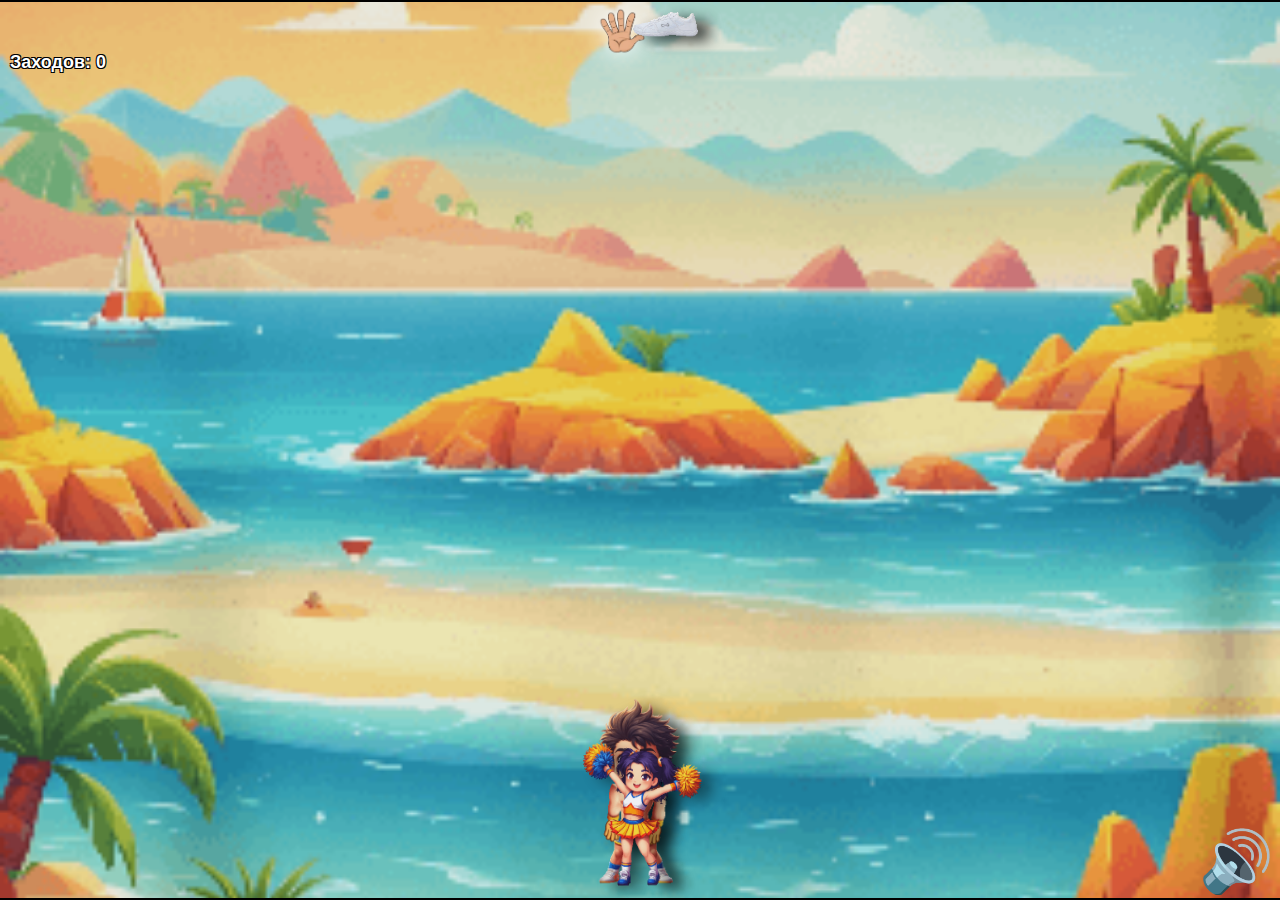
==== index.html @ 82c8fd2a "init" ====
<!DOCTYPE html>
<html lang="ru">
<head>
    <meta charset="UTF-8">
    <meta name="viewport" content="width=device-width, initial-scale=1.0">
    <title>Cheer: partner stant!</title>
    <link rel="stylesheet" href="style.css">
</head>
<body>

<div class="game-container" id="gameContainer">
    <div class="message" id="message"></div>
    <div class="stats">
        <p>Заходов: <span id="score">0</span></p>
    </div>
    <button id="toggleMusic">🔊</button>

    <div class="foot" id="foot"></div>
    <div class="hand" id="hand"></div>
    <div class="base" id="base"></div>
    <div class="flyer" id="flyer"></div>
</div>

<script src="script.js"></script>
</body>
</html>
---- style.css ----
body {
    font-family: Arial, sans-serif;
    display: flex;
    flex-direction: column;
    align-items: center;
    justify-content: center;
    height: 100vh;
    margin: 0;
    background-color: #f0f0f0;
}

h1 {
    margin-bottom: 20px;
}

.game-container {
    position: relative;
    width: 100%;
    height: 100vh;
    background-color: #fff;
    border: 2px solid #000;
    overflow: hidden;
    background-size: cover;
    background-position: right;
}

.foot {
    position: absolute;
    top: 30px;
    left: 0;
    width: 65px;
    height: 40px;
    background: url("img/foot.png") no-repeat;
    filter: drop-shadow(12px 5px 7px rgba(0, 0, 0, 0.7));
    transform: translateY(-50%);
    transition: left 0.1s linear;
    z-index: 99;
    background-size: contain;
}

.hand {
    position: absolute;
    top: 30px;
    height: 50px;
    width: 50px;
    background: url("img/hand.png") no-repeat;
    background-size: contain;
    filter: drop-shadow(0 0 10px rgba(255, 255, 255, 0.8)) drop-shadow(0 0 20px rgba(255, 255, 255, 0.5));
    transform: translateY(-50%);
}

.stats {
    color: white;
    margin-left: 10px;
    margin-top: 50px;
    font-size: 18px;
    font-weight: bold;
    text-shadow: -1px -1px 0 black,
    1px -1px 0 black,
    -1px 1px 0 black,
    1px 1px 0 black;
}

.message {
    margin-top: 50px;
    margin-left: 10px;
    font-size: 24px;
    font-weight: bold;
    color: #4CAF50;
    text-shadow: -1px -1px 0 black,
    1px -1px 0 black,
    -1px 1px 0 black,
    1px 1px 0 black;
}

.flyer {
    background: url("img/flyer.png");
    background-size: 200% 300%; /* 2 колонки, 3 строки */
    position: absolute;
    bottom: 10px;
    left: 50%;
    width: 130px;
    height: 150px;
    transform: translateX(-50%);
    transition: bottom 0.5s ease-in-out;

    animation: flyer-animation 0.6s steps(1) infinite;
    filter: drop-shadow(12px 5px 7px rgba(0, 0, 0, 0.4));
}

#toggleMusic {
    position: absolute;
    right: 0;
    bottom: 0;
    background: unset;
    font-size: 60px;
    border: none;
}

.base {
    background: url("img/base1.png");
    background-size: 300% 200%; /* 3 столбца (ширина), 2 ряда (высота) */
    position: absolute;
    transition: background-image 0.25s ease-in-out;

    bottom: 10px;
    left: 50%;
    width: 150px;
    height: 190px;
    transform: translateX(-50%);

    animation: base-animation 0.6s steps(1) infinite;
    filter: drop-shadow(12px 5px 7px rgba(0, 0, 0, 0.7));
}

@keyframes flyer-animation {
    0% { /* 1-й кадр */
        background-position: 0 0;
    }
    20% { /* 2-й кадр */
        background-position: 100% 0;
    }
    40% { /* 3-й кадр */
        background-position: 0 50%;
    }
    60% { /* 4-й кадр */
        background-position: 100% 50%;
    }
    80% { /* 5-й кадр */
        background-position: 0 100%;
    }
    100% { /* Возвращаемся к 1-му кадру */
        background-position: 0 0;
    }
}

@keyframes base-animation {
    /* 1-й кадр (левый верхний) */
    0% {
        background-position: 0 0;
    }
    /* 2-й кадр (середина верхнего ряда) */
    16% {
        background-position: 50% 0;
    }
    /* 3-й кадр (правый верхний) */
    32% {
        background-position: 100% 0;
    }
    /* 4-й кадр (левый нижний) */
    48% {
        background-position: 0 100%;
    }
    /* 5-й кадр (середина нижнего ряда) */
    64% {
        background-position: 50% 100%;
    }
    /* 6-й кадр (правый нижний) */
    80% {
        background-position: 100% 100%;
    }
    /* Возвращаемся к 1-му кадру */
    100% {
        background-position: 0 0;
    }
}


@keyframes lift {
    0% {
        transform: translateX(-50%) translateY(0);
    }
    50% {
        transform: translateX(-50%) translateY(-20px);
    }
    100% {
        transform: translateX(-50%) translateY(0);
    }
}
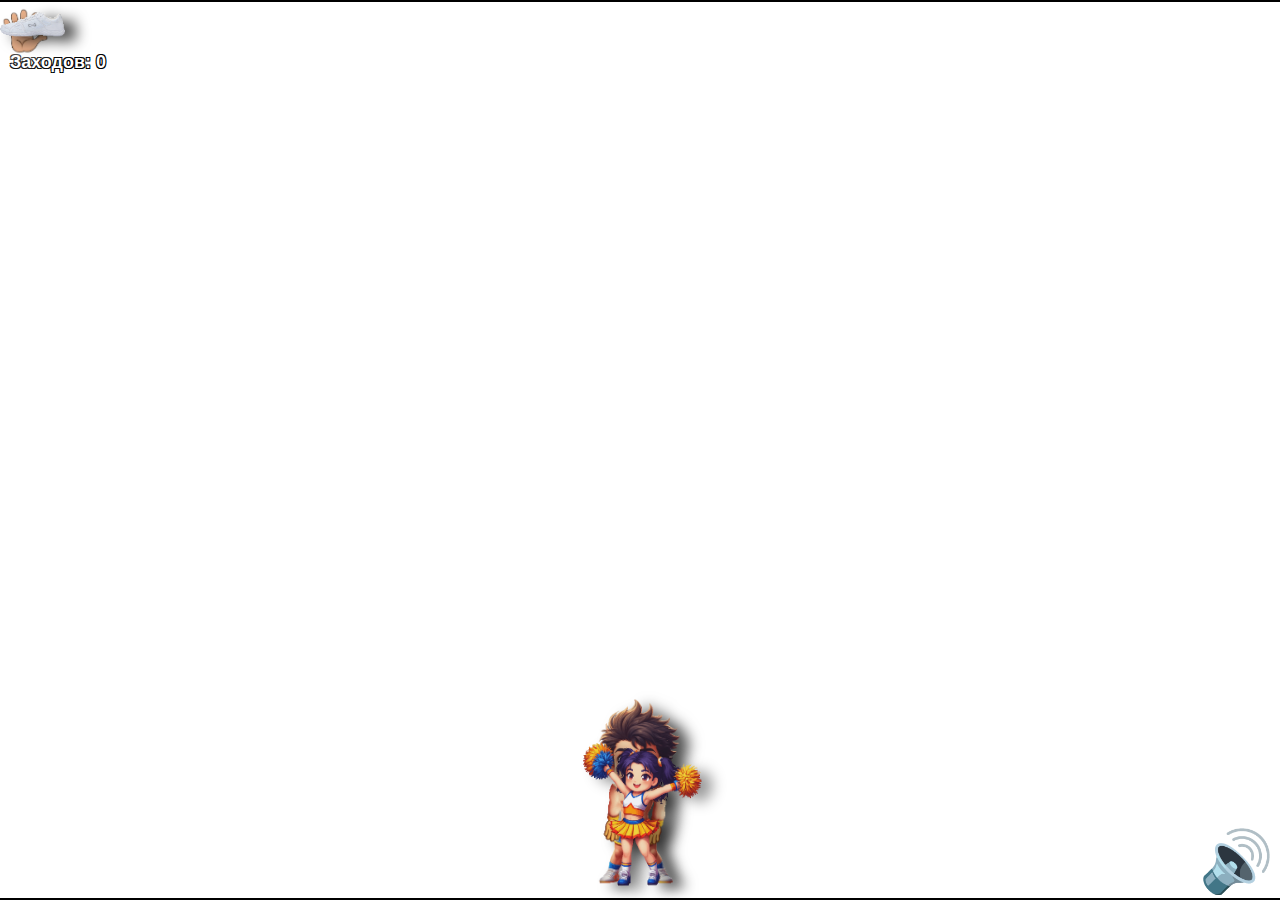
==== commit 83ee1de7: "tg" ====
--- a/index.html
+++ b/index.html
@@ -20,7 +20,7 @@
     <div class="base" id="base"></div>
     <div class="flyer" id="flyer"></div>
 </div>
-
+<script src="https://telegram.org/js/telegram-web-app.js"></script>
 <script src="script.js"></script>
 </body>
 </html>
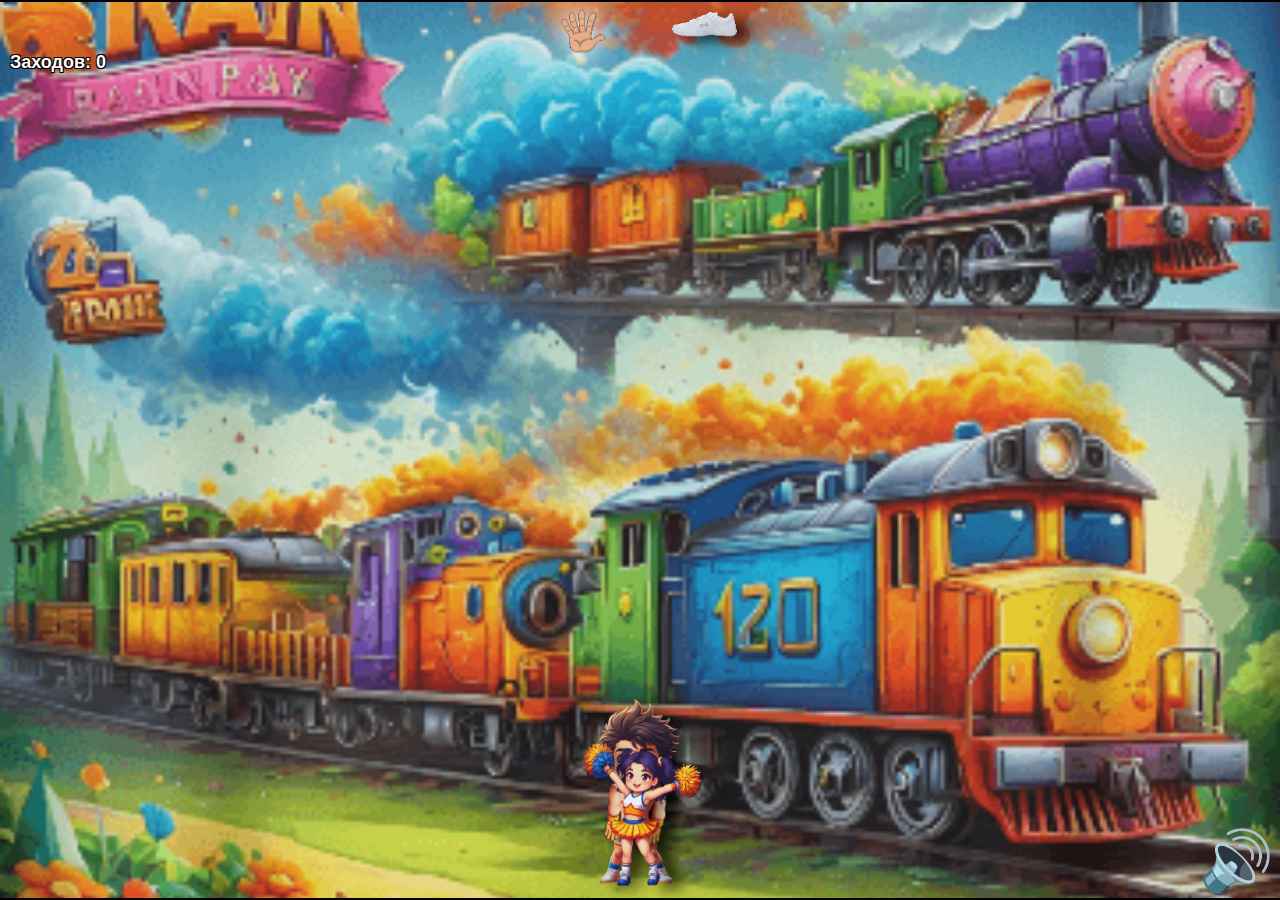
==== commit 09edf8b3: "tg test" ====
--- a/index.html
+++ b/index.html
@@ -20,7 +20,7 @@
     <div class="base" id="base"></div>
     <div class="flyer" id="flyer"></div>
 </div>
-<script src="https://telegram.org/js/telegram-web-app.js"></script>
+<script src="https://telegram.org/js/games.js"></script>
 <script src="script.js"></script>
 </body>
 </html>
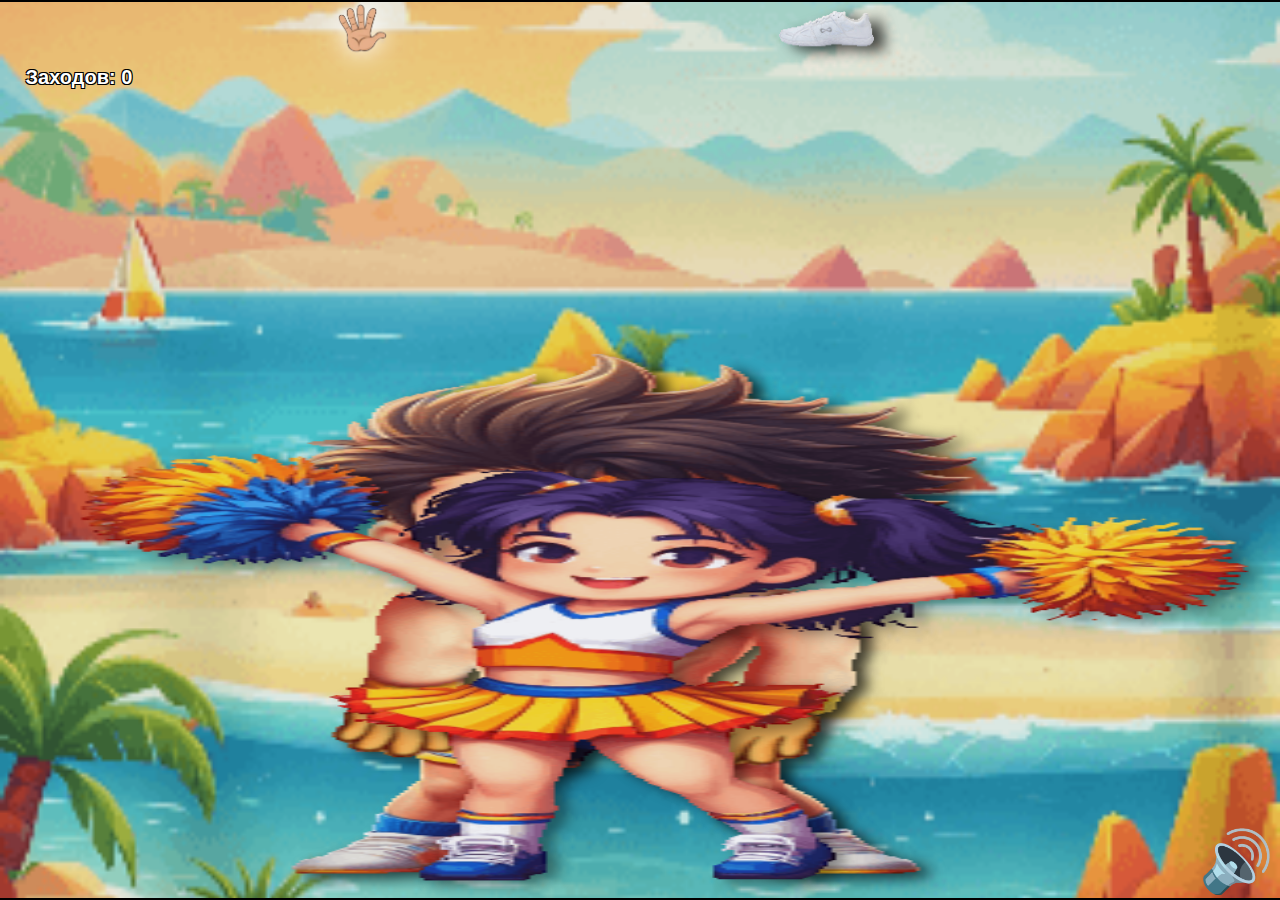
==== commit cbfccab5: "fix" ====
--- a/index.html
+++ b/index.html
@@ -3,6 +3,7 @@
 <head>
     <meta charset="UTF-8">
     <meta name="viewport" content="width=device-width, initial-scale=1.0">
+    <link rel="icon" type="image/x-icon" href="img/favicon.ico">
     <title>Cheer: partner stant!</title>
     <link rel="stylesheet" href="style.css">
 </head>
@@ -14,6 +15,7 @@
         <p>Заходов: <span id="score">0</span></p>
     </div>
     <button id="toggleMusic">🔊</button>
+    <button id="restartButton" style="display: none;">🔄</button>
 
     <div class="foot" id="foot"></div>
     <div class="hand" id="hand"></div>
@@ -23,4 +25,4 @@
 <script src="https://telegram.org/js/games.js"></script>
 <script src="script.js"></script>
 </body>
-</html>
+</html>--- a/style.css
+++ b/style.css
@@ -26,34 +26,35 @@
 
 .foot {
     position: absolute;
-    top: 30px;
+    top: 3%;
     left: 0;
-    width: 65px;
-    height: 40px;
+    width: 20%;
+    height: 4%;
     background: url("img/foot.png") no-repeat;
     filter: drop-shadow(12px 5px 7px rgba(0, 0, 0, 0.7));
     transform: translateY(-50%);
     transition: left 0.1s linear;
-    z-index: 99;
+    z-index: 1;
     background-size: contain;
 }
 
 .hand {
     position: absolute;
-    top: 30px;
-    height: 50px;
-    width: 50px;
+    top: 3%;
+    width: 13%;
+    height: 6%;
     background: url("img/hand.png") no-repeat;
     background-size: contain;
     filter: drop-shadow(0 0 10px rgba(255, 255, 255, 0.8)) drop-shadow(0 0 20px rgba(255, 255, 255, 0.5));
     transform: translateY(-50%);
+    z-index: 0;
 }
 
 .stats {
     color: white;
-    margin-left: 10px;
-    margin-top: 50px;
-    font-size: 18px;
+    margin-left: 2%;
+    margin-top: 5%;
+    font-size: 20px;
     font-weight: bold;
     text-shadow: -1px -1px 0 black,
     1px -1px 0 black,
@@ -62,15 +63,17 @@
 }
 
 .message {
-    margin-top: 50px;
-    margin-left: 10px;
-    font-size: 24px;
+    position: absolute;
+    left: 10%;
+    top: 25%;
+    font-size: 40px;
     font-weight: bold;
     color: #4CAF50;
     text-shadow: -1px -1px 0 black,
     1px -1px 0 black,
     -1px 1px 0 black,
     1px 1px 0 black;
+    z-index: 1000;
 }
 
 .flyer {
@@ -79,13 +82,13 @@
     position: absolute;
     bottom: 10px;
     left: 50%;
-    width: 130px;
-    height: 150px;
+    width: inherit;
+    height: 50%;
     transform: translateX(-50%);
     transition: bottom 0.5s ease-in-out;
-
     animation: flyer-animation 0.6s steps(1) infinite;
     filter: drop-shadow(12px 5px 7px rgba(0, 0, 0, 0.4));
+    z-index: 10;
 }
 
 #toggleMusic {
@@ -95,6 +98,7 @@
     background: unset;
     font-size: 60px;
     border: none;
+    z-index: 1000;
 }
 
 .base {
@@ -102,15 +106,14 @@
     background-size: 300% 200%; /* 3 столбца (ширина), 2 ряда (высота) */
     position: absolute;
     transition: background-image 0.25s ease-in-out;
-
     bottom: 10px;
     left: 50%;
-    width: 150px;
-    height: 190px;
+    width: inherit;
+    height: 60%;
     transform: translateX(-50%);
-
     animation: base-animation 0.6s steps(1) infinite;
     filter: drop-shadow(12px 5px 7px rgba(0, 0, 0, 0.7));
+    z-index: 9;
 }
 
 @keyframes flyer-animation {
@@ -176,4 +179,18 @@
     100% {
         transform: translateX(-50%) translateY(0);
     }
+}
+
+#restartButton {
+    z-index: 999;
+    position: fixed;
+    top: 0;
+    left: 0;
+    width: 100%;
+    height: 100%;
+    background-color: rgba(0, 0, 0, 0.5);
+    border: none;
+    font-size: 180px;
+    cursor: pointer;
+    transition: background-color 0.3s;
 }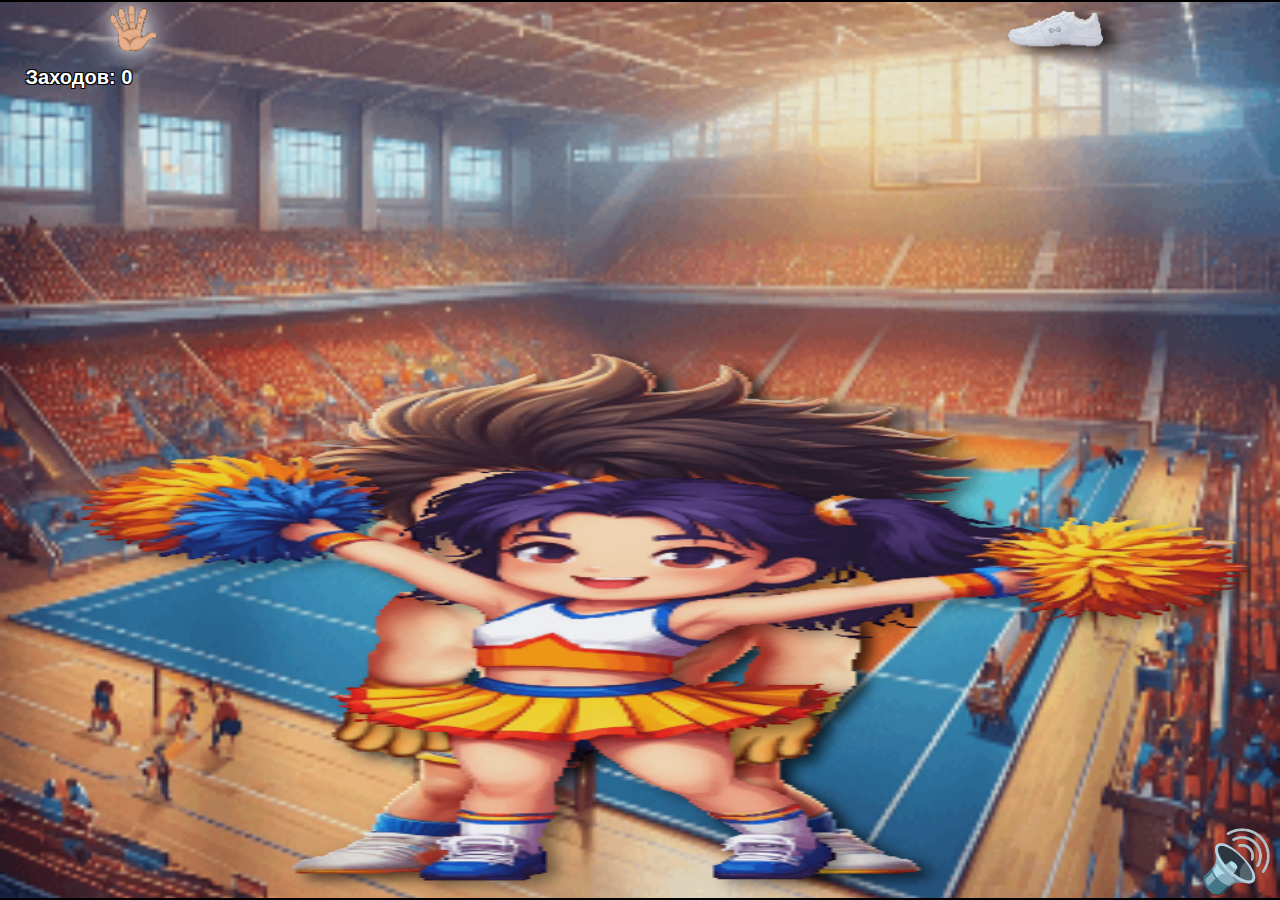
==== commit 21fb0c68: "tg" ====
--- a/index.html
+++ b/index.html
@@ -22,7 +22,8 @@
     <div class="base" id="base"></div>
     <div class="flyer" id="flyer"></div>
 </div>
-<script src="https://telegram.org/js/games.js"></script>
+<script src="https://telegram.org/js/telegram-web-app.js"></script>
+<!--<script src="https://telegram.org/js/games.js"></script>-->
 <script src="script.js"></script>
 </body>
 </html>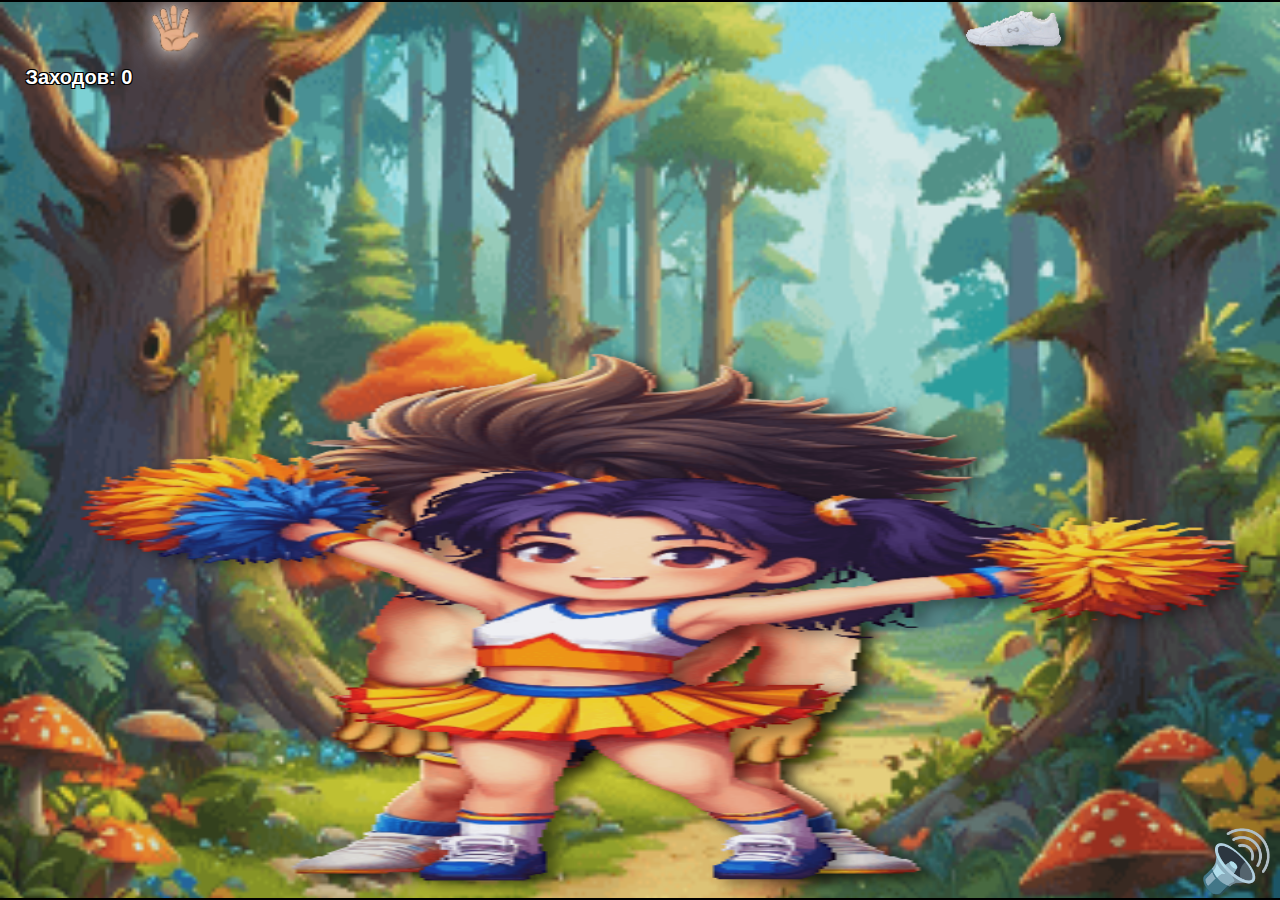
==== commit ab664d13: "tg" ====
--- a/index.html
+++ b/index.html
@@ -23,7 +23,7 @@
     <div class="flyer" id="flyer"></div>
 </div>
 <script src="https://telegram.org/js/telegram-web-app.js"></script>
-<!--<script src="https://telegram.org/js/games.js"></script>-->
+<script src="https://telegram.org/js/games.js"></script>
 <script src="script.js"></script>
 </body>
 </html>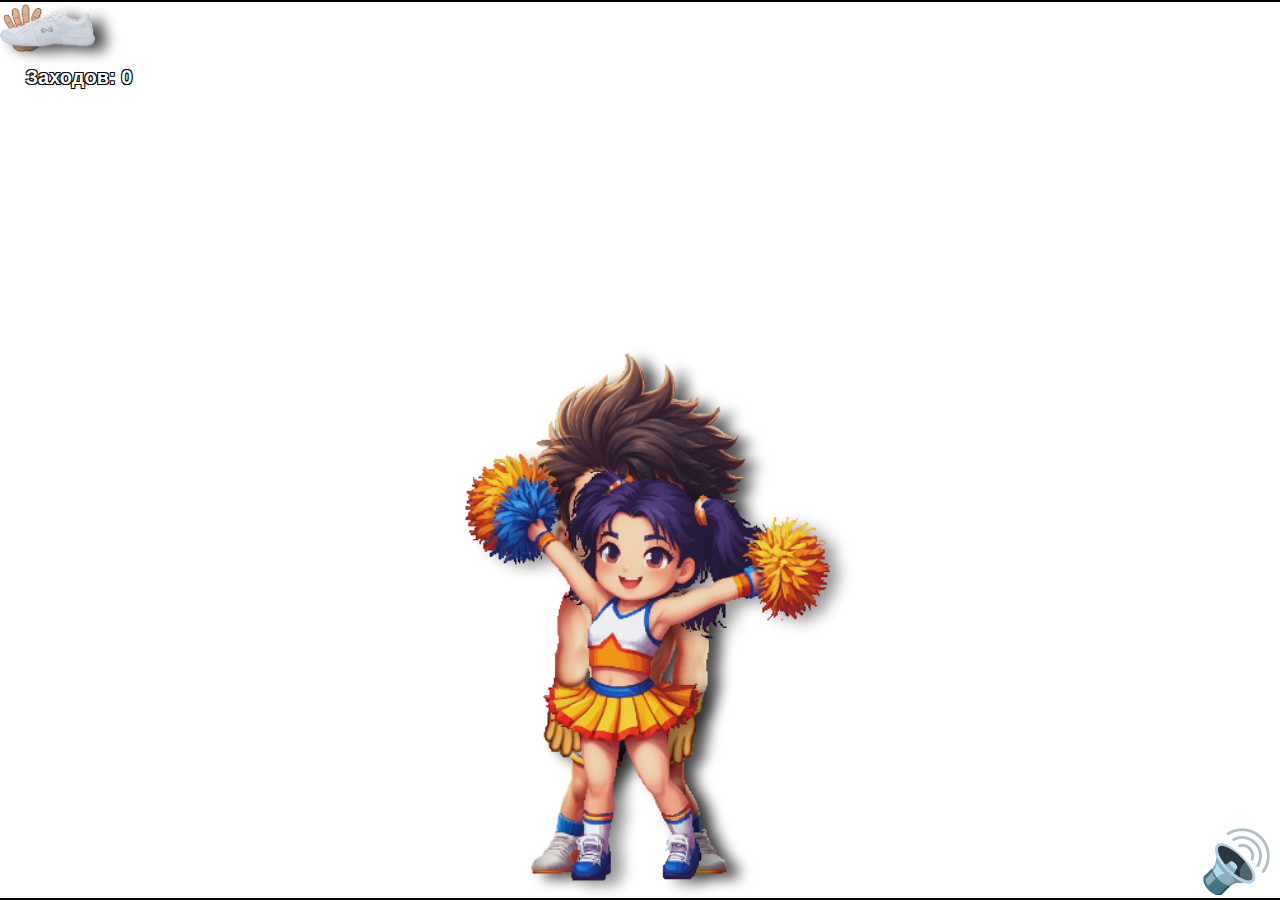
==== commit 2bc22022: "tg" ====
--- a/index.html
+++ b/index.html
@@ -23,7 +23,7 @@
     <div class="flyer" id="flyer"></div>
 </div>
 <script src="https://telegram.org/js/telegram-web-app.js"></script>
-<script src="https://telegram.org/js/games.js"></script>
+<!--<script src="https://telegram.org/js/games.js"></script>-->
 <script src="script.js"></script>
 </body>
 </html>--- a/style.css
+++ b/style.css
@@ -89,6 +89,7 @@
     animation: flyer-animation 0.6s steps(1) infinite;
     filter: drop-shadow(12px 5px 7px rgba(0, 0, 0, 0.4));
     z-index: 10;
+    max-width: 400px;
 }
 
 #toggleMusic {
@@ -114,6 +115,7 @@
     animation: base-animation 0.6s steps(1) infinite;
     filter: drop-shadow(12px 5px 7px rgba(0, 0, 0, 0.7));
     z-index: 9;
+    max-width: 400px;
 }
 
 @keyframes flyer-animation {
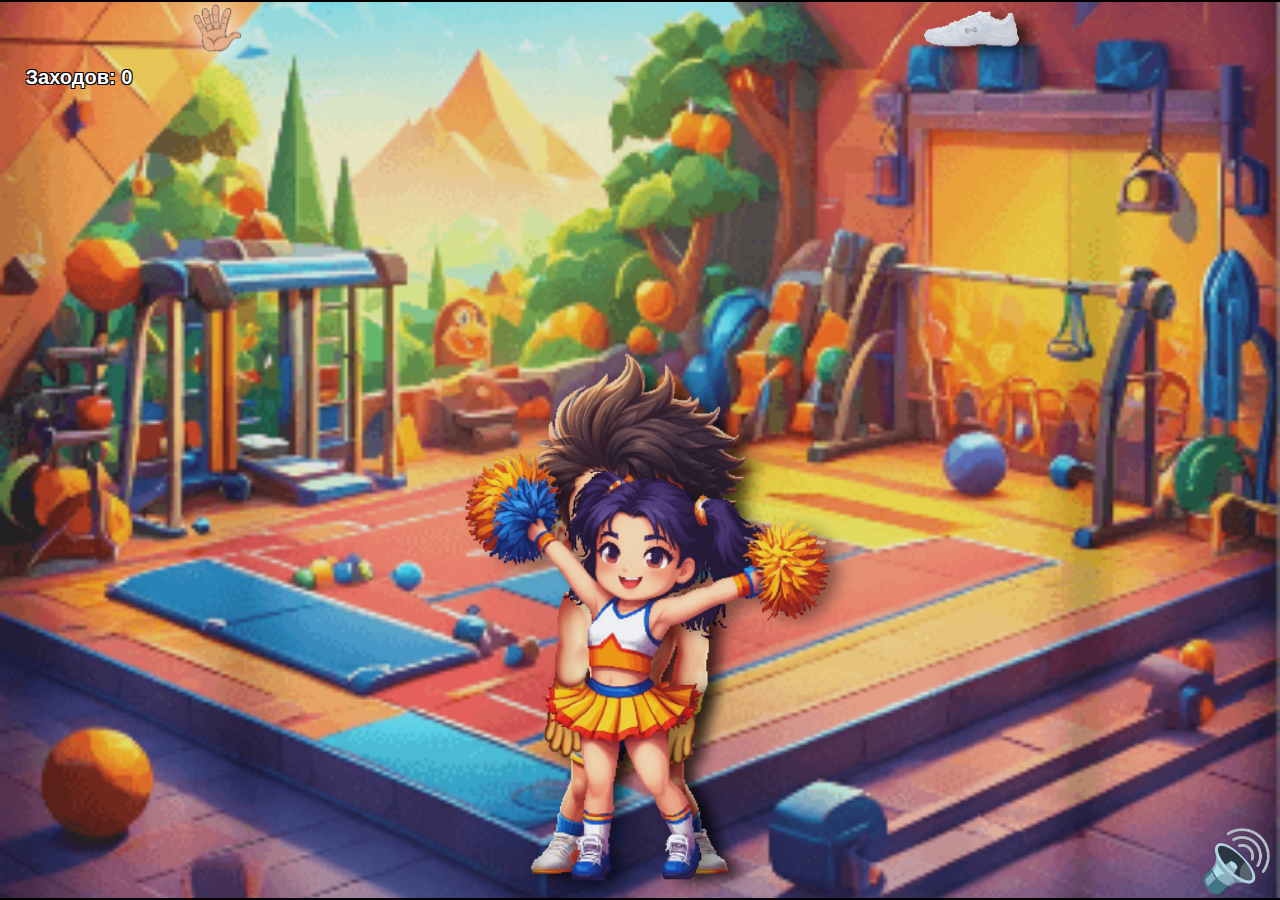
==== commit ff2a6ff1: "tg" ====
--- a/index.html
+++ b/index.html
@@ -23,7 +23,7 @@
     <div class="flyer" id="flyer"></div>
 </div>
 <script src="https://telegram.org/js/telegram-web-app.js"></script>
-<!--<script src="https://telegram.org/js/games.js"></script>-->
+<script src="https://telegram.org/js/games.js"></script>
 <script src="script.js"></script>
 </body>
 </html>